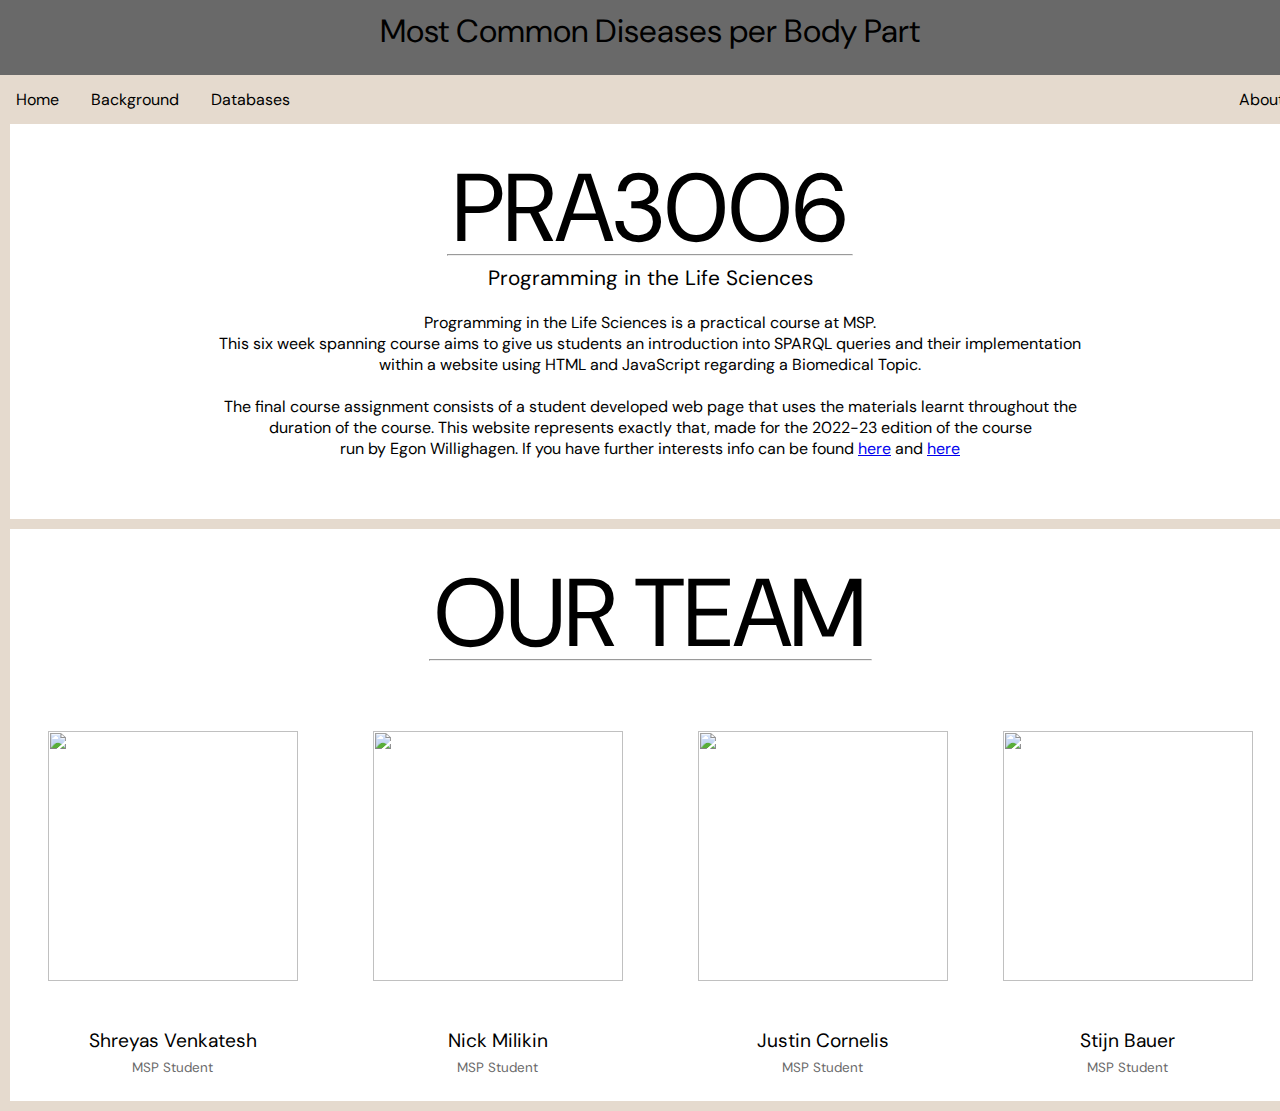
==== pils-main/Website/Website/About.html @ eda73c69 "Add files via upload" ====
<!-- PRA3006 Assignment: Kabir, Hannah, Lucas -->

<!DOCTYPE html>
<html lang="en">
<head>
  <!-- Import relevant style elements -->
  <!-- Font --> <link href='https://fonts.googleapis.com/css?family=DM%20Sans' rel='stylesheet'>
  <!-- Stylesheet --> <link rel='stylesheet' href="stylesheet.css">
  
  <title>Human Body Interface</title>
  <meta name="viewport" content="width=device-width, initial-scale=1">
</head>

<body>

<!-- Title -->	
  <div class="titl">
      Most Common Diseases per Body Part
  </div>

<!-- Navigation Bar -->
<!-- |--- Buttons link to respective webpages in same folder    -->	
<!-- |--- Styling: Hover/Current page effects                   -->	
<div class="bar">
<ul>
  <li><a href="Homepage.html">Home</a></li>
  <li><a href="Background.html">Background</a></li>
  <li><a href="Databases.html">Databases</a></li>
  <li><a class="final" href="About.html">About</a></li>
</ul>
</div>

<!-- Description of the course -->  
<div class="boxUnit">
  <span class="boxUnitTitle">&ensp; PRA3006 &ensp;</span>
  <hr style="width:32%">
  <span class="standardBodyText">Programming in the Life Sciences</span>
  <br> <br>
  <span>Programming in the Life Sciences is a practical course at MSP.
        <br> This six week spanning course aims to give us students an introduction into SPARQL queries and their implementation
        <br> within a website using HTML and JavaScript regarding a Biomedical Topic.</span>
  <br> <br>
  <span>The final course assignment consists of a student developed web page that uses the materials learnt throughout the
        <br> duration of the course. This website represents exactly that, made for the 2022-23 edition of the course 
        <br> run by Egon Willighagen. If you have further interests info can be found <a href="https://github.com/egonw/pils">here</a> and <a href="https://www.maastrichtuniversity.nl/meta/389912/programming-life-sciences">here</a></span>
</div>

<!-- Team pictures -->
<div class="boxUnit" style="padding: 80px 10px 100px 10px;">
  <span class="boxUnitTitle">&ensp; OUR TEAM &ensp;</span>
  <hr style="width:35%">
  <br> <br>
  <div class="photos">
    <div class="photoBor"><img src="images/profilepicture.png" alt=""  /><br><br><br><span class="caption">Shreyas Venkatesh<br><span style="font-size:0.7em;color: #696969;">MSP Student</span></span></div> &ensp; &ensp;
    <div class="photoBor"><img src="images/profilepicture.png" alt=""  /><br><br><br><span class="caption">Nick Milikin<br><span style="font-size:0.7em;color: #696969 ;">MSP Student</span></span></div> &ensp; &ensp;
    <div class="photoBor"><img src="images/profilepicture.png" alt="" /><br><br><br><span class="caption">Justin Cornelis<br><span style="font-size:0.7em;color: #696969 ;">MSP Student</span></span></div>
    <div class="photoBor"><img src="images/profilepicture.png" alt="" /><br><br><br><span class="caption">Stijn Bauer<br><span style="font-size:0.7em;color: #696969 ;">MSP Student</span></span></div>
  </div>
</div>

</body>
</html>
---- pils-main/Website/Website/stylesheet.css ----
/* ----------------------------------------- */
/* Style elements that apply to all webpages */
/* ----------------------------------------- */

.titl {
  width: calc(100%);
  height: 55px;
  background-color:  #696969;
  text-align: center;
  font-size: calc(200%);
  font-family: 'DM Sans';
  padding: 10px 0px;
}

body {
  margin: 0;
  font-family: 'DM Sans';
  min-width: 1300px;
}

/* Navigation bar */
.bar {
  background-color: #E5DACE;
}

ul {
  list-style-type: none;
  margin: 0;
  padding: 0;
  overflow: hidden;
  font-family: 'DM Sans';
}

li a {
  display: block;
  background-color: #E5DACE;
  color: #000000;
  padding: 14px 16px;
  text-decoration: none;
  float: left;
}

li a.current {
  background-color: #E5DACE;
}

li a.final {
  float: right;
}

li a:hover {
  background-color: #5C5350;
}

/* Standard section styling used across pages */

.boxUnit {
  padding: 80px 10px 60px 10px;
  text-align: center;
  border-style: solid;
  border-color:  #E5DACE;
  border-width: 0px 10px 10px 10px;
}

.boxUnitTitle {
  font-size: 6em;
  line-height: 10px;
  height: 100px;
  text-align: center;

  transition-property: border-color, border-style, border-width;
  transition-duration: 0.3s;
}

.boxUnitTitle:hover {
  border-style: solid;
  border-color: #5C5350;
  border-width: 0px 10px 0px 10px;
}

.figure {
  margin: auto;
  height: auto;
  width: auto;
  border-radius: 25px;
  border: 4px solid #696969;
  padding: 20px;
}

.caption {
  font-size: 1.2em;
}

.standardBodyText {
  font-size: 1.3em;
}


/* -------------------------------------------- */
/*  Style elements that apply only to Homepage  */
/* -------------------------------------------- */

.stepOrdinal {
  width: 28px; height: 28px;
  display:inline-block;
  text-align: center;
}

.selection {
  background-color:  #696969;
  text-align: center;
  vertical-align: middle;
  height: 180px;
  line-height: 90px;
  font-size: 2em;
}  

.buttonRowHolder {
  text-align: center;
  line-height: 0px;
}

.clusterButton {
  width: 120px; height: 48px;
  background-color: #f2d9f2;
  border: none;
  font-size: 16px;
  font-family: 'DM Sans';
  padding: 5px 10px;
	
  transition: transform 330ms ease-in-out;
  display: inline-block;
}

.clusterButton:hover {
  transform:scale(1.3,1.3);
}

.legend {
  text-align: left;
  font-size: 1.3em;
  display:inline-block;
}

#legendLabel {
  font-size: 1.3em;
}

/* ----------------------------------------- */
/*  Style elements that apply only to About  */
/* ----------------------------------------- */

.photos img {
    width: 250px;
    height: 250px;
}

/* Give the photos a corner border */
/* Adapted from Arkej, 2017 - */ 
/* https://stackoverflow.com/questions/42832749/create-corner-border-in-css */

.photoBor {
    position: relative;
    width: 250px;
    height: 250px;
    margin: 20px;
}

.photoBor:after {
    display: block;
    width: 50px;
    height: 50px;
    position: absolute;
    top: -25px;
    right: 40px;
    border-top: 15px solid #696969;
    border-right: 15px solid #696969;
}

.photoBor:before {
    display: block;
    width: 50px;
    height: 50px;
    position: absolute;
    bottom: -25px;
    left: 40px;
    border-bottom: 15px solid #696969;
    border-left: 15px solid #696969;
}

/* Line and Center the three photos */
.photos {
  display: flex;
}

.photos > div {
  flex: 1; /*grow*/
}
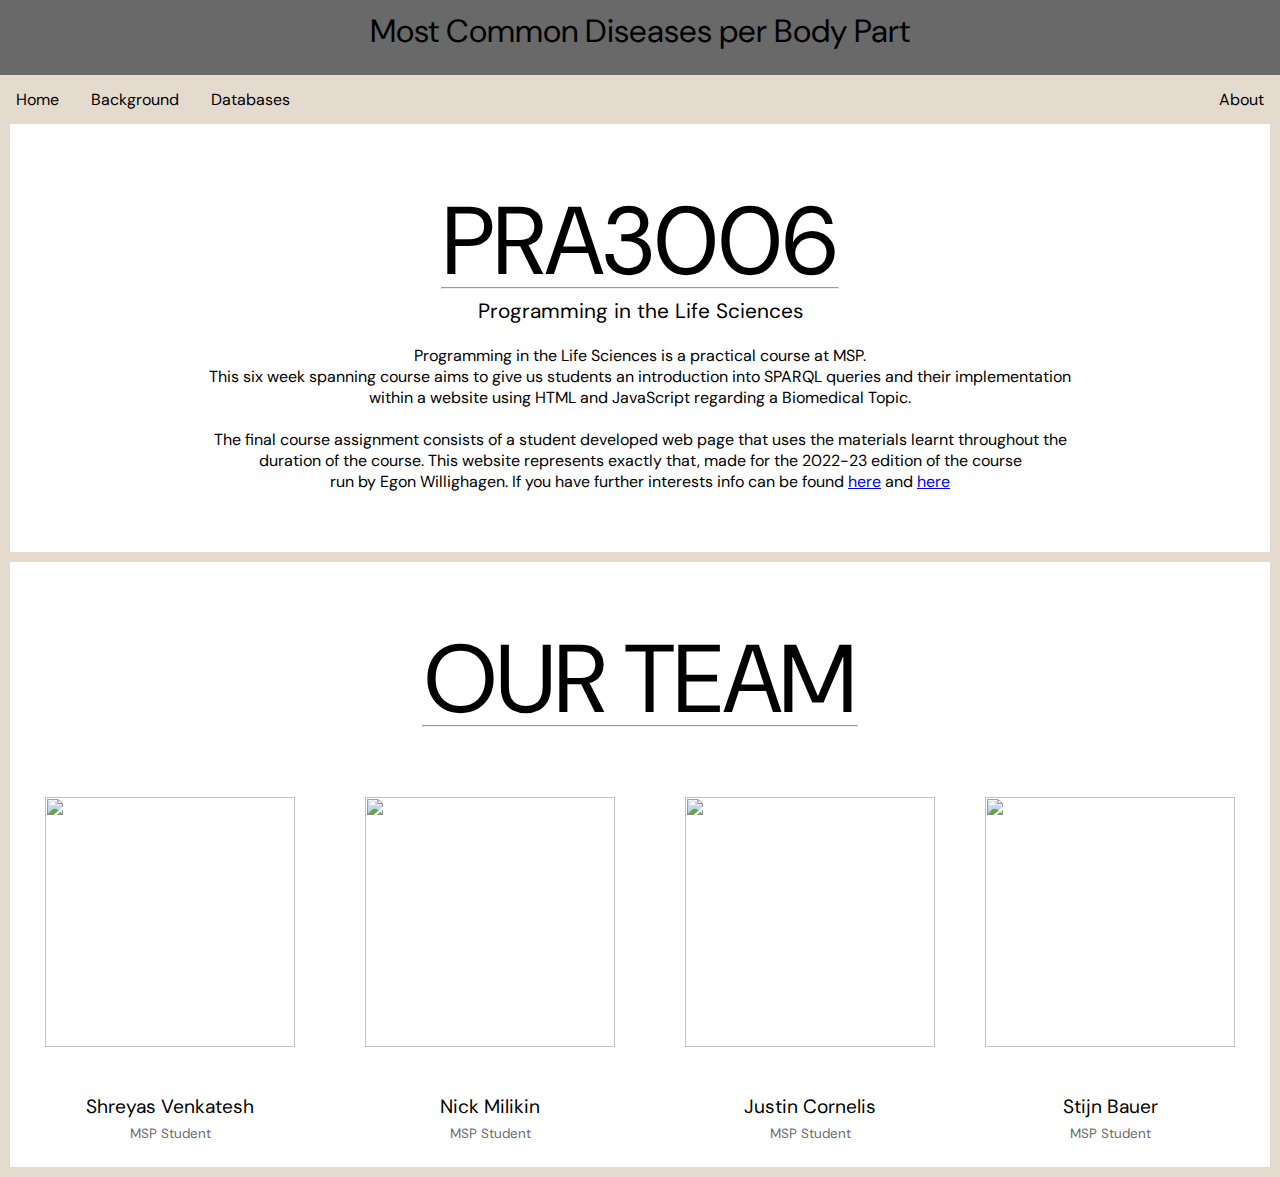
==== commit f5967a8c: "Update" ====
--- a/pils-main/Website/Website/About.html
+++ b/pils-main/Website/Website/About.html
@@ -1,4 +1,4 @@
-<!-- PRA3006 Assignment: Kabir, Hannah, Lucas -->
+<!-- PRA3006 Assignment: Stijn, Shreyas, Nick, Justin -->
 
 <!DOCTYPE html>
 <html lang="en">
@@ -32,7 +32,7 @@
 
 <!-- Description of the course -->  
 <div class="boxUnit">
-  <span class="boxUnitTitle">&ensp; PRA3006 &ensp;</span>
+  <span class="boxUnitTitle">&ensp;PRA3006&ensp;</span>
   <hr style="width:32%">
   <span class="standardBodyText">Programming in the Life Sciences</span>
   <br> <br>
@@ -47,7 +47,7 @@
 
 <!-- Team pictures -->
 <div class="boxUnit" style="padding: 80px 10px 100px 10px;">
-  <span class="boxUnitTitle">&ensp; OUR TEAM &ensp;</span>
+  <span class="boxUnitTitle">&ensp;OUR TEAM&ensp;</span>
   <hr style="width:35%">
   <br> <br>
   <div class="photos">
--- a/pils-main/Website/Website/stylesheet.css
+++ b/pils-main/Website/Website/stylesheet.css
@@ -16,7 +16,7 @@
 body {
   margin: 0;
   font-family: 'DM Sans';
-  min-width: 1300px;
+  min-width: 1200px;
 }
 
 /* Navigation bar */
@@ -65,8 +65,7 @@
 
 .boxUnitTitle {
   font-size: 6em;
-  line-height: 10px;
-  height: 100px;
+  line-height: 75px;
   text-align: center;
 
   transition-property: border-color, border-style, border-width;
@@ -82,7 +81,7 @@
 .figure {
   margin: auto;
   height: auto;
-  width: auto;
+  min-width: 80%;
   border-radius: 25px;
   border: 4px solid #696969;
   padding: 20px;
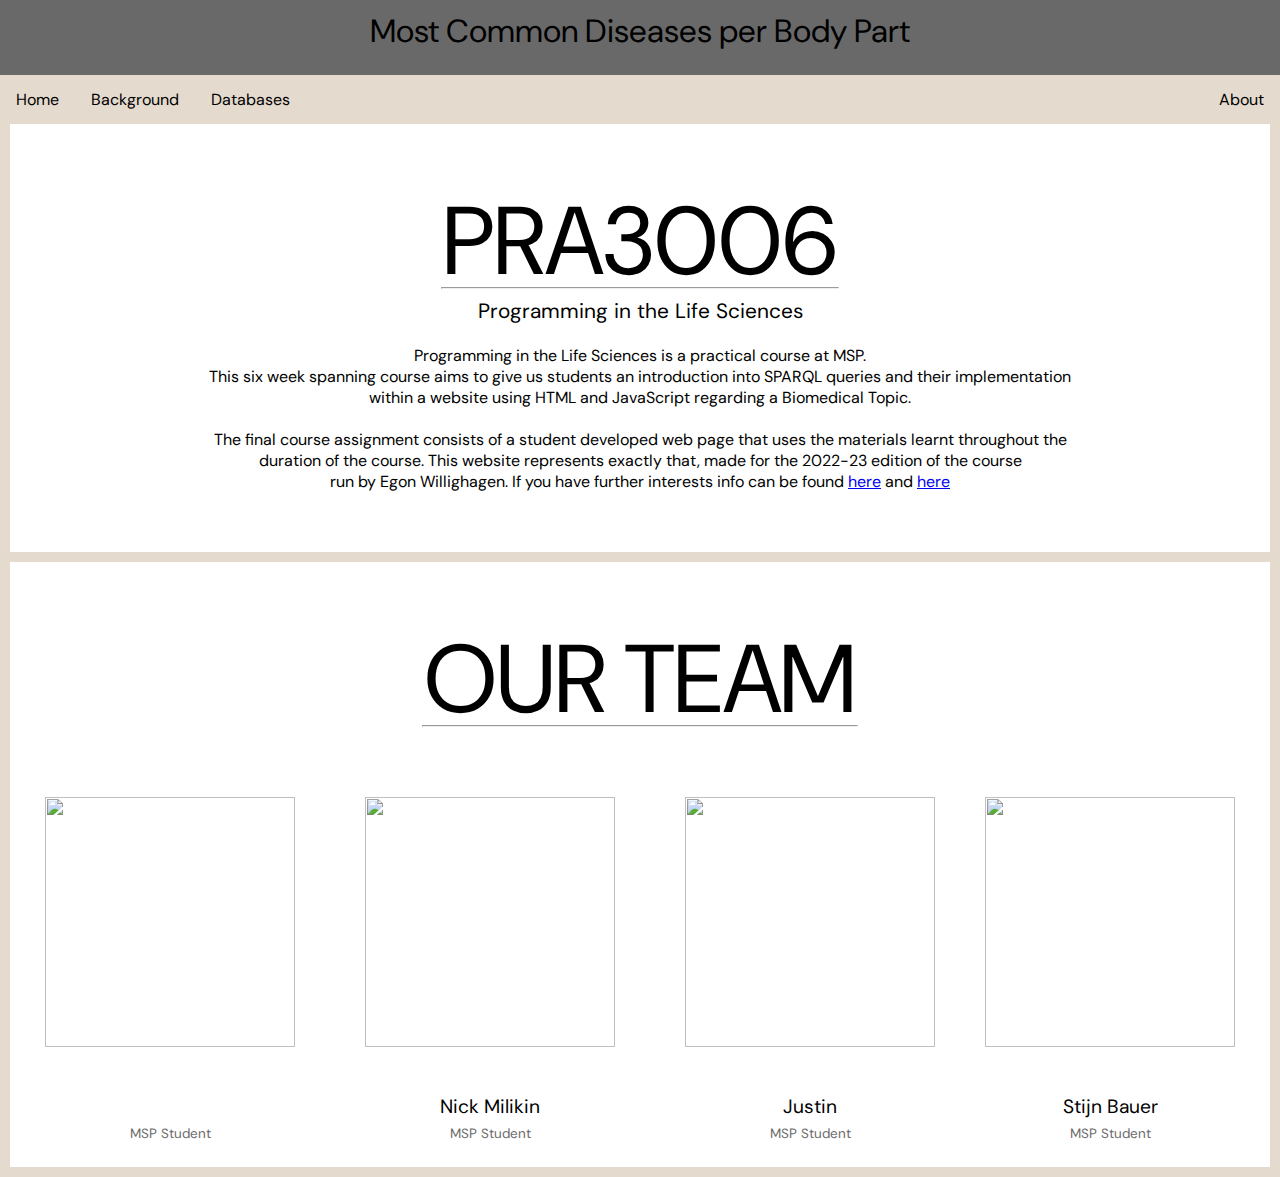
==== commit 56eb6b16: "Add files via upload" ====
--- a/pils-main/Website/Website/About.html
+++ b/pils-main/Website/Website/About.html
@@ -1,4 +1,4 @@
-<!-- PRA3006 Assignment: Stijn, Shreyas, Nick, Justin -->
+<!-- PRA3006 Assignment: Kabir, Hannah, Lucas -->
 
 <!DOCTYPE html>
 <html lang="en">
@@ -32,7 +32,7 @@
 
 <!-- Description of the course -->  
 <div class="boxUnit">
-  <span class="boxUnitTitle">&ensp;PRA3006&ensp;</span>
+  <span class="boxUnitTitle">&ensp; PRA3006 &ensp;</span>
   <hr style="width:32%">
   <span class="standardBodyText">Programming in the Life Sciences</span>
   <br> <br>
@@ -47,14 +47,14 @@
 
 <!-- Team pictures -->
 <div class="boxUnit" style="padding: 80px 10px 100px 10px;">
-  <span class="boxUnitTitle">&ensp;OUR TEAM&ensp;</span>
+  <span class="boxUnitTitle">&ensp; OUR TEAM &ensp;</span>
   <hr style="width:35%">
   <br> <br>
   <div class="photos">
-    <div class="photoBor"><img src="images/profilepicture.png" alt=""  /><br><br><br><span class="caption">Shreyas Venkatesh<br><span style="font-size:0.7em;color: #696969;">MSP Student</span></span></div> &ensp; &ensp;
-    <div class="photoBor"><img src="images/profilepicture.png" alt=""  /><br><br><br><span class="caption">Nick Milikin<br><span style="font-size:0.7em;color: #696969 ;">MSP Student</span></span></div> &ensp; &ensp;
-    <div class="photoBor"><img src="images/profilepicture.png" alt="" /><br><br><br><span class="caption">Justin Cornelis<br><span style="font-size:0.7em;color: #696969 ;">MSP Student</span></span></div>
-    <div class="photoBor"><img src="images/profilepicture.png" alt="" /><br><br><br><span class="caption">Stijn Bauer<br><span style="font-size:0.7em;color: #696969 ;">MSP Student</span></span></div>
+    <div class="photoBor"><img src="" alt=""  /><br><br><br><span class="caption"><br><span style="font-size:0.7em;color: #696969;">MSP Student</span></span></div> &ensp; &ensp;
+    <div class="photoBor"><img src="" alt=""  /><br><br><br><span class="caption">Nick Milikin<br><span style="font-size:0.7em;color: #696969 ;">MSP Student</span></span></div> &ensp; &ensp;
+    <div class="photoBor"><img src="" alt="" /><br><br><br><span class="caption">Justin<br><span style="font-size:0.7em;color: #696969 ;">MSP Student</span></span></div>
+    <div class="photoBor"><img src="" alt="" /><br><br><br><span class="caption">Stijn Bauer<br><span style="font-size:0.7em;color: #696969 ;">MSP Student</span></span></div>
   </div>
 </div>
 
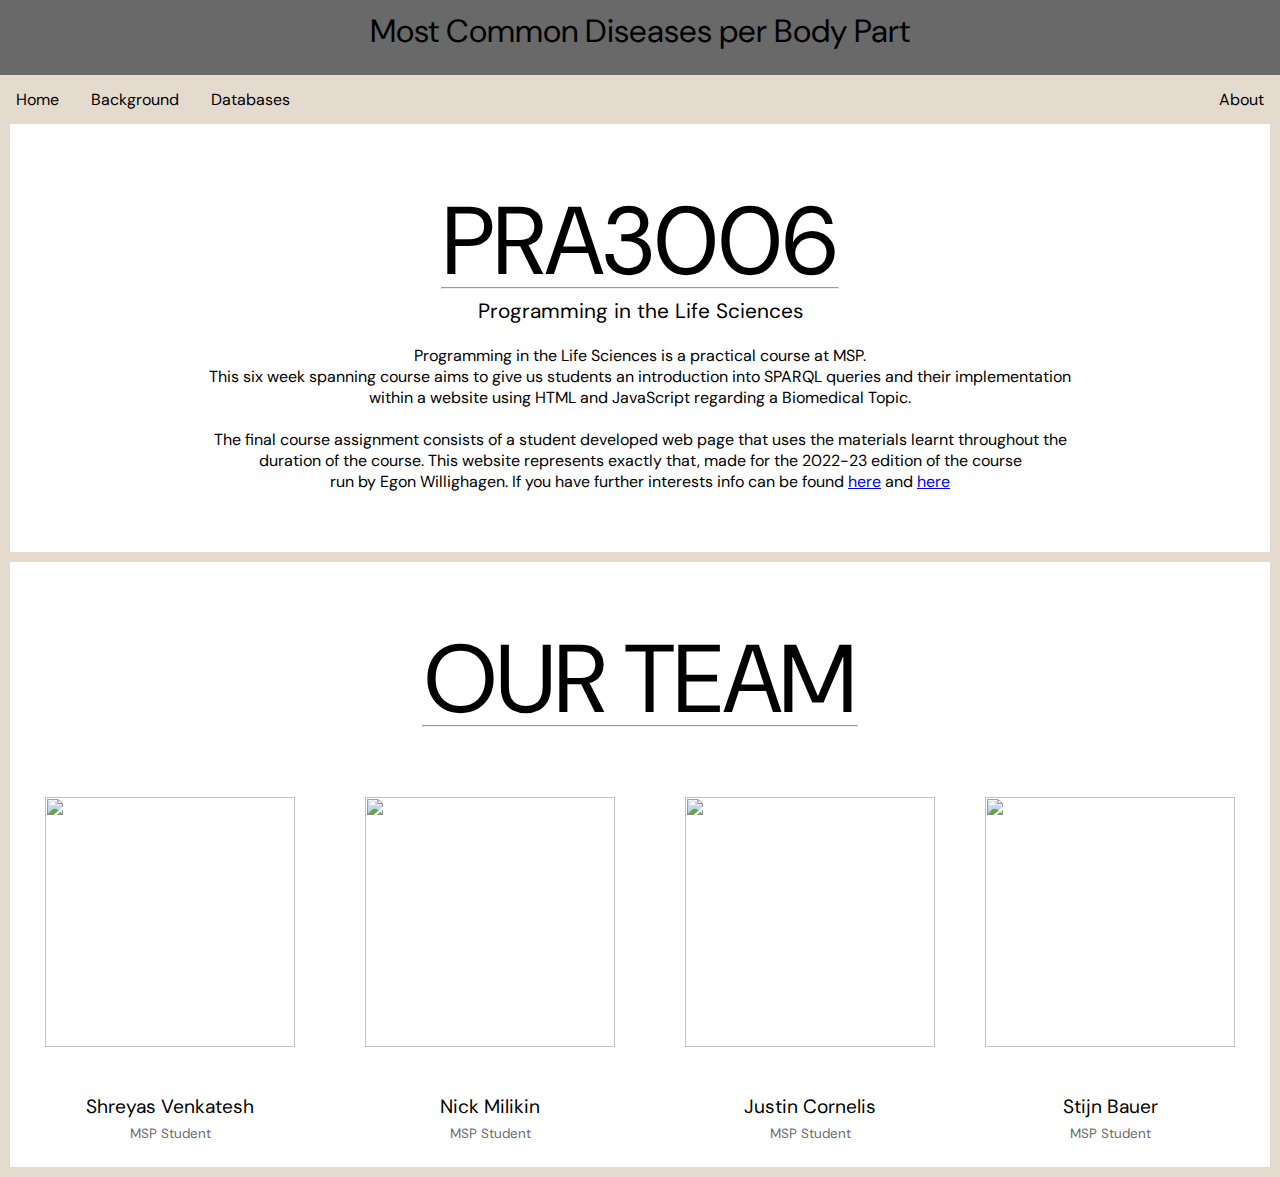
==== commit 01929b9b: "Add files via upload" ====
--- a/pils-main/Website/Website/About.html
+++ b/pils-main/Website/Website/About.html
@@ -1,4 +1,4 @@
-<!-- PRA3006 Assignment: Kabir, Hannah, Lucas -->
+<!-- PRA3006 Assignment: Shreyas, Nick, Justin, Stijn -->
 
 <!DOCTYPE html>
 <html lang="en">
@@ -19,8 +19,8 @@
   </div>
 
 <!-- Navigation Bar -->
-<!-- |--- Buttons link to respective webpages in same folder    -->	
-<!-- |--- Styling: Hover/Current page effects                   -->	
+<!-- Buttons link to respective webpages in same folder    -->	
+<!-- Styling: Hover/Current page effects                   -->	
 <div class="bar">
 <ul>
   <li><a href="Homepage.html">Home</a></li>
@@ -51,10 +51,10 @@
   <hr style="width:35%">
   <br> <br>
   <div class="photos">
-    <div class="photoBor"><img src="" alt=""  /><br><br><br><span class="caption"><br><span style="font-size:0.7em;color: #696969;">MSP Student</span></span></div> &ensp; &ensp;
-    <div class="photoBor"><img src="" alt=""  /><br><br><br><span class="caption">Nick Milikin<br><span style="font-size:0.7em;color: #696969 ;">MSP Student</span></span></div> &ensp; &ensp;
-    <div class="photoBor"><img src="" alt="" /><br><br><br><span class="caption">Justin<br><span style="font-size:0.7em;color: #696969 ;">MSP Student</span></span></div>
-    <div class="photoBor"><img src="" alt="" /><br><br><br><span class="caption">Stijn Bauer<br><span style="font-size:0.7em;color: #696969 ;">MSP Student</span></span></div>
+    <div class="photoBor"><img src="images/profilepicture.png" alt=""  /><br><br><br><span class="caption">Shreyas Venkatesh<br><span style="font-size:0.7em;color: #696969;">MSP Student</span></span></div> &ensp; &ensp;
+    <div class="photoBor"><img src="images/profilepicture.png" alt=""  /><br><br><br><span class="caption">Nick Milikin<br><span style="font-size:0.7em;color: #696969 ;">MSP Student</span></span></div> &ensp; &ensp;
+    <div class="photoBor"><img src="images/profilepicture.png" alt="" /><br><br><br><span class="caption">Justin Cornelis<br><span style="font-size:0.7em;color: #696969 ;">MSP Student</span></span></div>
+    <div class="photoBor"><img src="images/profilepicture.png" alt="" /><br><br><br><span class="caption">Stijn Bauer<br><span style="font-size:0.7em;color: #696969 ;">MSP Student</span></span></div>
   </div>
 </div>
 
